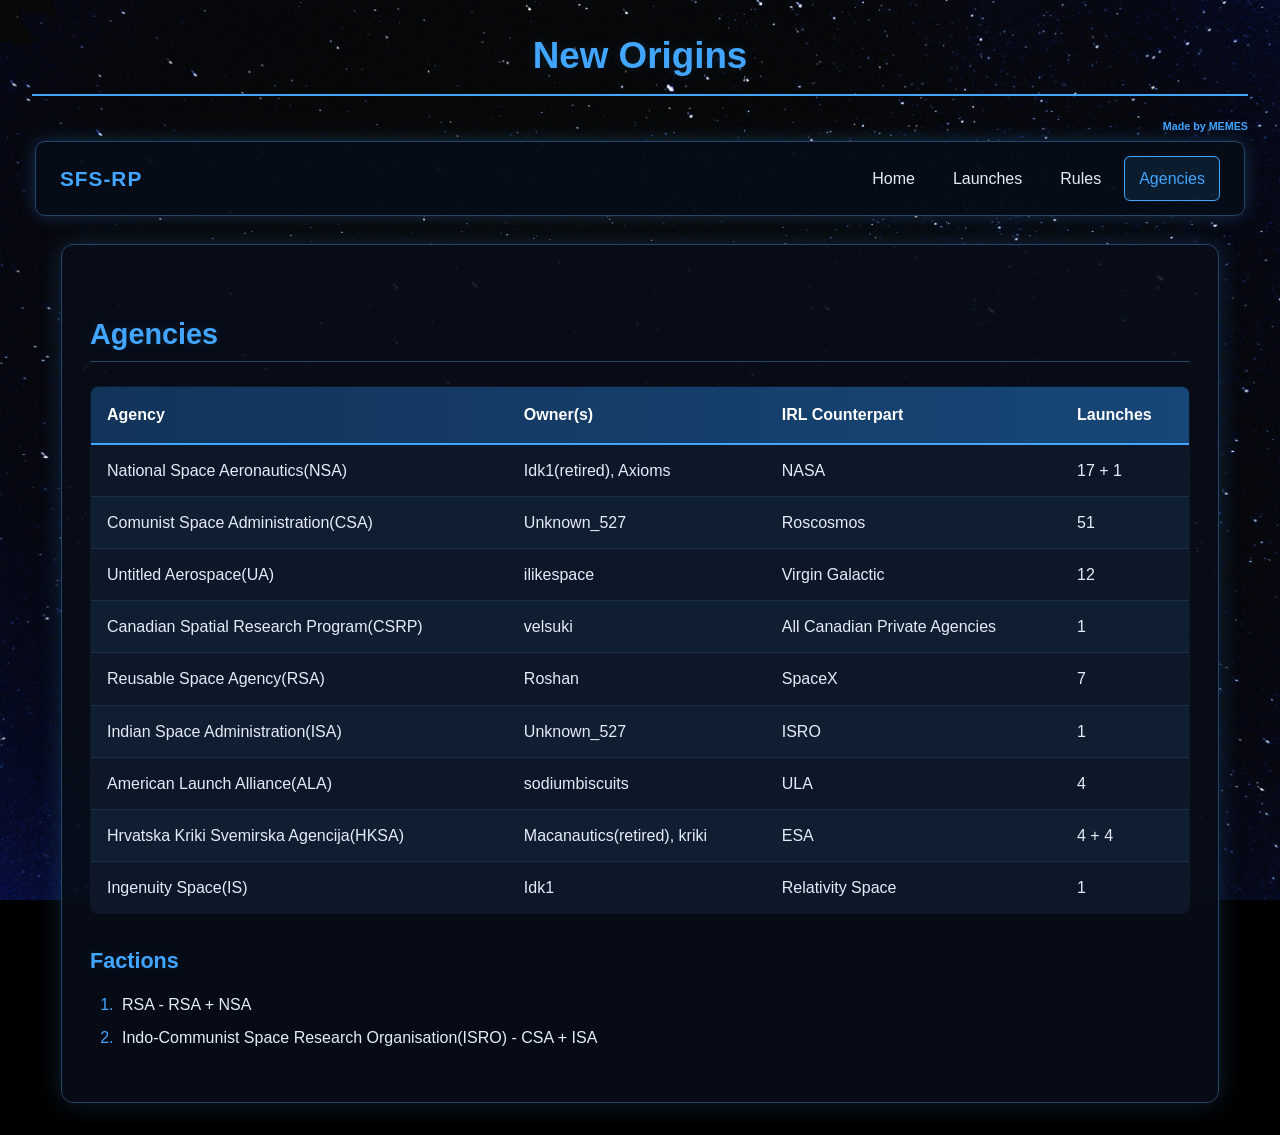
==== agencies.html @ aea8ab82 "Fix formatting of RSA faction entry in agencies.html" ====
<!DOCTYPE html>
<html lang="en">
<head>
  <meta charset="UTF-8">
  <meta name="viewport" content="width=device-width, initial-scale=1.0">
  <title>Agencies</title>
  <link rel="stylesheet" href="style.css">
</head>
<body>

  <header>
    <h1>New Origins</h1>
  </header>
  <h6 class="txtr">Made by MEMES</h6>
    <nav class="navbar">
        <a href="https://sfs-rp.github.io/index.html" class="nav-brand">SFS-RP</a>
    
        <div class="nav-links">
            <a href="index.html" class="nav-link">Home</a>
            <a href="launches.html" class="nav-link">Launches</a>
            <a href="rules.html" class="nav-link">Rules</a>
            <a href="agencies.html" class="nav-link active">Agencies</a>
        </div>
    </nav>
  <main>
    <h2>Agencies</h2>

    
      <table>
        <thead>
            <tr>
                <th>Agency</th>
                <th>Owner(s)</th>
                <th>IRL Counterpart</th>
                <th>Launches</th>
            </tr>
        </thead>
        <tbody>
            <tr>
                <td>National Space Aeronautics(NSA)</td>
                <td>Idk1(retired), Axioms</td>
                <td>NASA</td>
                <td>17 + 1</td>
            </tr>
            <tr>
                <td>Comunist Space Administration(CSA)</td>
                <td>Unknown_527</td>
                <td>Roscosmos</td>
                <td>51</td>
            </tr>
            <tr>
                <td>Untitled Aerospace(UA)</td>
                <td>ilikespace</td>
                <td>Virgin Galactic</td>
                <td>12</td>
            </tr>
            <tr>
                <td>Canadian Spatial Research Program(CSRP)</td>
                <td>velsuki</td>
                <td>All Canadian Private Agencies</td>
                <td>1</td>
            </tr>
            <tr>
                <td>Reusable Space Agency(RSA)</td>
                <td>Roshan</td>
                <td>SpaceX</td>
                <td>7</td>
            </tr>
            <tr>
                <td>Indian Space Administration(ISA)</td>
                <td>Unknown_527</td>
                <td>ISRO</td>
                <td>1</td>
            </tr>
            <tr>
                <td>American Launch Alliance(ALA)</td>
                <td>sodiumbiscuits</td>
                <td>ULA</td>
                <td>4</td>
            </tr>
            <tr>
                <td>Hrvatska Kriki Svemirska Agencija(HKSA)</td>
                <td>Macanautics(retired), kriki</td>
                <td>ESA</td>
                <td>4 + 4</td>
            </tr>
            <tr>
                <td>Ingenuity Space(IS)</td>
                <td>Idk1</td>
                <td>Relativity Space</td>
                <td>1</td>
            </tr>
        </tbody>
    </table>
    <h3>Factions</h3>
    <ol>
      <li>RSA - RSA + NSA</li>
      <li>Indo-Communist Space Research Organisation(ISRO) - CSA + ISA</li>
    </ol>
  </main>


  </body>
</html>
---- style.css ----
:root {
    --bg-main: #070d18;
    --bg-panel: #0d1728;
    --bg-panel-light: #13233a;
    --border-color: #24466b;
    --accent-blue: #42a5ff;
    --accent-glow: rgba(66, 165, 255, 0.25);
    --text-main: #e3edf8;
    --text-muted: #9aafc9;
    --table-alt: #101e31;
}

/* Page */

body {
    margin: 0;
    padding: 32px;
    min-height: 100vh;
    box-sizing: border-box;

    background-color: #000;
    background-image: url("images/background.jpg");
    background-repeat: repeat;
    background-position: center top;
    background-attachment: fixed;
    background-size: cover;

    color: var(--text-main);
    font-family: "Segoe UI", Arial, sans-serif;
    font-size: 16px;
    line-height: 1.7;
}

/*Just keeping for the fun!*/
/*body {
    margin: 0;
    padding: 32px;
    background:
        radial-gradient(
            ellipse at top,
            #142b49 0%,
            var(--bg-main) 65%
        );
    background-attachment: fixed;
    color: var(--text-main);
    font-family: "Segoe UI", Arial, sans-serif;
    font-size: 16px;
    line-height: 1.7;
}*/
/*main,
.container {
    max-width: 1100px;
    margin: 0 auto;
    padding: 28px;
    background: rgba(13, 23, 40, 0.92);
    border: 1px solid var(--border-color);
    border-radius: 12px;
    box-shadow: 0 0 24px var(--accent-glow);
}*/

/* Main content area */

main,
.container {
    max-width: 1100px;
    margin: 0 auto;
    padding: 28px;

    background: rgba(7, 13, 24, 0.88);
    border: 1px solid #24466b;
    border-radius: 12px;

    box-shadow: 0 0 24px rgba(66, 165, 255, 0.2);
}

/* Headers */
h1, h2, h3, h4, h5, h6 {
    color: var(--accent-blue);
    line-height: 1.3;
    font-weight: 600;
    margin-top: 1.5em;
    margin-bottom: 0.65em;
    text-shadow: 0 0 12px rgba(66, 165, 255, 0.15);
}

h1 {
    margin-top: 0;
    padding-bottom: 14px;
    border-bottom: 2px solid var(--accent-blue);
    font-size: 2.3rem;
    text-align: center;
}

h2 {
    padding-bottom: 8px;
    border-bottom: 1px solid var(--border-color);
    font-size: 1.8rem;
}

h3 {
    font-size: 1.35rem;
}

/* Paragraphs */
p {
    margin: 0 0 1.2em;
    color: var(--text-main);
}

strong, b {
    color: #ffffff;
}

small, .muted {
    color: var(--text-muted);
}

/* Links */
a {
    color: var(--accent-blue);
    text-decoration: none;
    transition: color 0.2s, text-shadow 0.2s;
}

a:hover {
    color: #91ceff;
    text-decoration: underline;
    text-shadow: 0 0 8px var(--accent-glow);
}

/* Tables */
table {
    width: 100%;
    margin: 24px 0;
    border-collapse: collapse;
    background: var(--bg-panel);
    border: 1px solid var(--border-color);
    border-radius: 8px;
    overflow: hidden;
}

thead {
    background: linear-gradient(
        90deg,
        #12345a,
        #174777
    );
}

th {
    padding: 14px 16px;
    color: #ffffff;
    font-weight: 600;
    text-align: left;
    border-bottom: 2px solid var(--accent-blue);
}

td {
    padding: 12px 16px;
    border-bottom: 1px solid #1c3048;
    color: var(--text-main);
}

tbody tr:nth-child(even) {
    background: var(--table-alt);
}

tbody tr:hover {
    background: #18304b;
}

tbody tr:last-child td {
    border-bottom: none;
}

/* Lists */
ul, ol {
    padding-left: 28px;
    margin-bottom: 1.4em;
}

li {
    padding-left: 4px;
    margin-bottom: 6px;
}

li::marker {
    color: var(--accent-blue);
}

/* Horizontal separators */
hr {
    border: none;
    height: 1px;
    margin: 28px 0;
    background: linear-gradient(
        90deg,
        transparent,
        var(--accent-blue),
        transparent
    );
}

/* Quotes */
blockquote {
    margin: 24px 0;
    padding: 16px 20px;
    background: var(--bg-panel-light);
    border-left: 3px solid var(--accent-blue);
    color: var(--text-muted);
    border-radius: 0 6px 6px 0;
}

/* Code */
code, pre {
    font-family: Consolas, "Courier New", monospace;
}

code {
    padding: 2px 6px;
    background: #14243a;
    color: #8ecbff;
    border-radius: 4px;
}

pre {
    padding: 18px;
    overflow-x: auto;
    background: #060b13;
    border: 1px solid var(--border-color);
    border-radius: 8px;
    color: #b8d9fa;
}

/* Images, if used in the HTML */
img {
    max-width: 100%;
    height: auto;
    border-radius: 6px;
}

/* Custom Classes */
    .txtr {
        text-align: right;
    }
    .txtc {
        text-align: center;
    }
    .txtl {
        text-align: left
    }

    /* Buttons */
.btn {
    display: inline-block;
    padding: 10px 20px;
    background: linear-gradient(135deg, #12345a, #174777);
    color: #ffffff;
    border: 1px solid #42a5ff;
    border-radius: 6px;
    font-family: inherit;
    font-size: 15px;
    font-weight: 600;
    text-align: center;
    text-decoration: none;
    cursor: pointer;
    transition: all 0.2s ease;
    box-shadow: 0 0 8px rgba(66, 165, 255, 0.12);
}

.btn:hover {
    background: linear-gradient(135deg, #174777, #2165a3);
    box-shadow: 0 0 14px rgba(66, 165, 255, 0.35);
    transform: translateY(-1px);
}

.btn:active {
    transform: translateY(1px);
    box-shadow: 0 0 4px rgba(66, 165, 255, 0.2);
}

.btn:focus-visible {
    outline: 2px solid #91ceff;
    outline-offset: 3px;
}

.btn:disabled,
.btn.disabled {
    opacity: 0.45;
    cursor: not-allowed;
    transform: none;
    box-shadow: none;
}

/* Button Variants */
.btn-secondary {
    background: #101e31;
    border-color: #45617f;
}

.btn-secondary:hover {
    background: #1a3049;
}

.btn-danger {
    background: linear-gradient(135deg, #511c2b, #7d2638);
    border-color: #ff6178;
}

.btn-danger:hover {
    background: linear-gradient(135deg, #762638, #a52e45);
}

.btn-success {
    background: linear-gradient(135deg, #104435, #17644b);
    border-color: #45d6a0;
}

.btn-success:hover {
    background: linear-gradient(135deg, #17644b, #218363);
}


/* Navigation Bar */
.navbar {
    display: flex;
    align-items: center;
    justify-content: space-between;
    gap: 20px;

    max-width: 1160px;
    margin: 0 auto 28px;
    padding: 14px 24px;

    background: rgba(7, 13, 24, 0.94);
    border: 1px solid var(--border-color);
    border-radius: 10px;
    box-shadow: 0 0 18px var(--accent-glow);
}

/* Site name */
.nav-brand {
    color: var(--accent-blue);
    font-size: 1.3rem;
    font-weight: 700;
    letter-spacing: 1px;
    text-decoration: none;
    white-space: nowrap;
}

.nav-brand:hover {
    color: #91ceff;
    text-decoration: none;
}

/* Navigation links */
.nav-links {
    display: flex;
    align-items: center;
    gap: 8px;
    flex-wrap: wrap;
}

.nav-link {
    display: inline-block;
    padding: 8px 14px;

    color: var(--text-main);
    border: 1px solid transparent;
    border-radius: 6px;

    text-decoration: none;
    transition: 0.2s ease;
}

.nav-link:hover {
    color: #ffffff;
    background: var(--bg-panel-light);
    border-color: var(--border-color);
    text-decoration: none;
}

/* Current page */
.nav-link.active {
    color: var(--accent-blue);
    background: rgba(66, 165, 255, 0.10);
    border-color: var(--accent-blue);
}

/* Mobile layout */
@media (max-width: 700px) {
    body {
        padding: 12px;
        font-size: 15px;
    }

    main, .container {
        padding: 16px;
    }

    h1 {
        font-size: 1.8rem;
    }

    h2 {
        font-size: 1.45rem;
    }

    /* Allow wide tables to scroll */
    table {
        display: block;
        overflow-x: auto;
        white-space: nowrap;
    }

    th, td {
        padding: 10px 12px;
    }
    

}
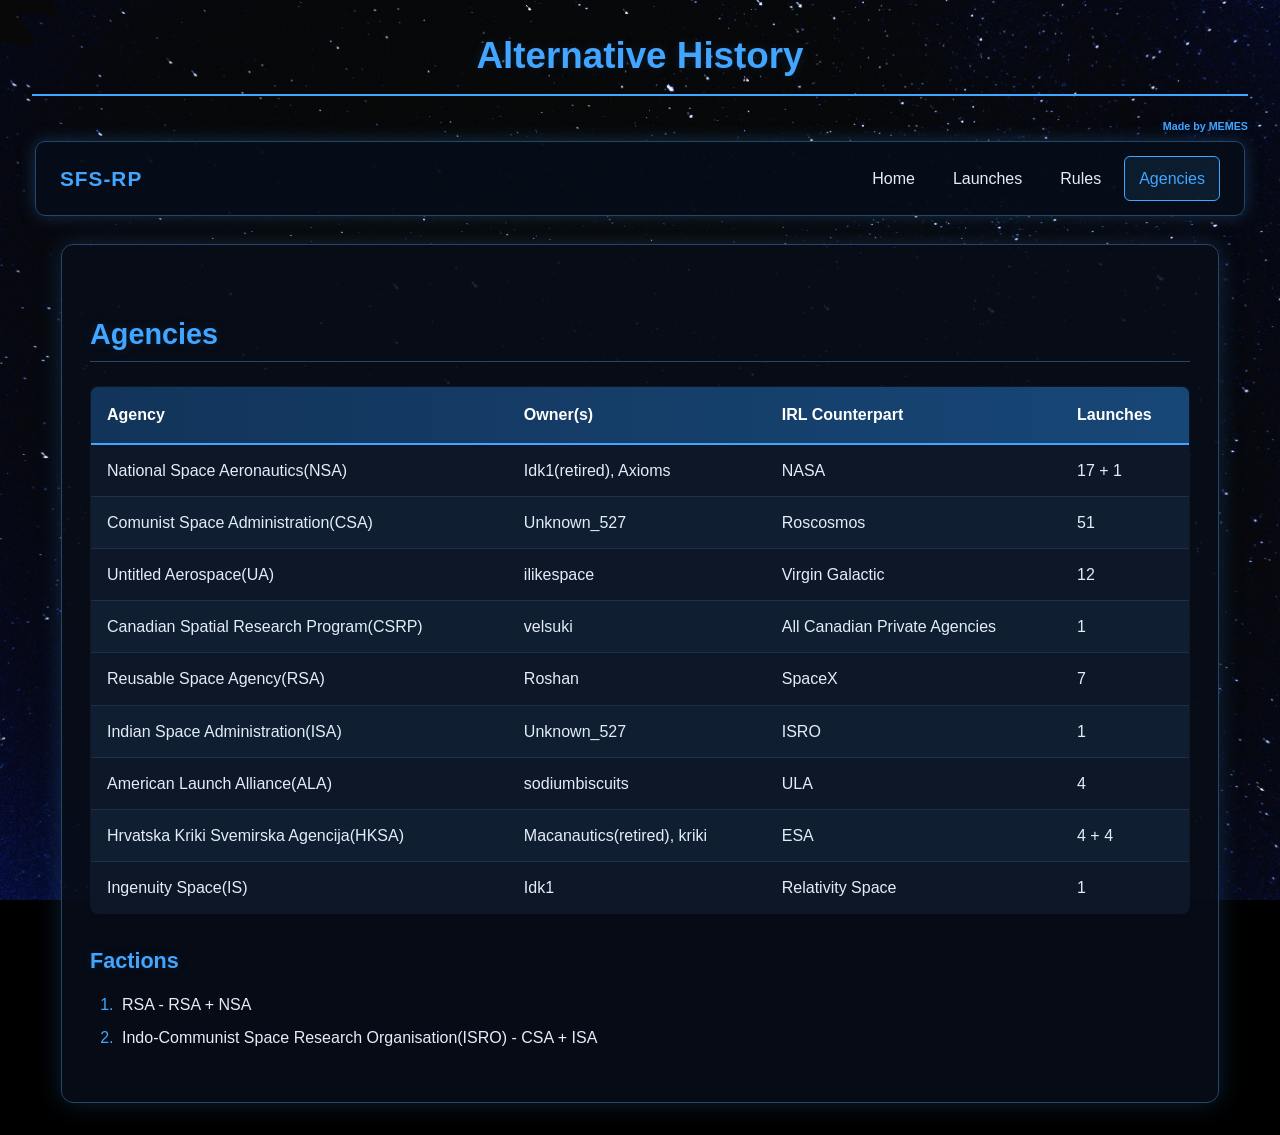
==== commit 7f88bb13: "Change header title from 'New Origins' to 'Alternative History'" ====
--- a/agencies.html
+++ b/agencies.html
@@ -9,7 +9,7 @@
 <body>
 
   <header>
-    <h1>New Origins</h1>
+    <h1>Alternative History</h1>
   </header>
   <h6 class="txtr">Made by MEMES</h6>
     <nav class="navbar">
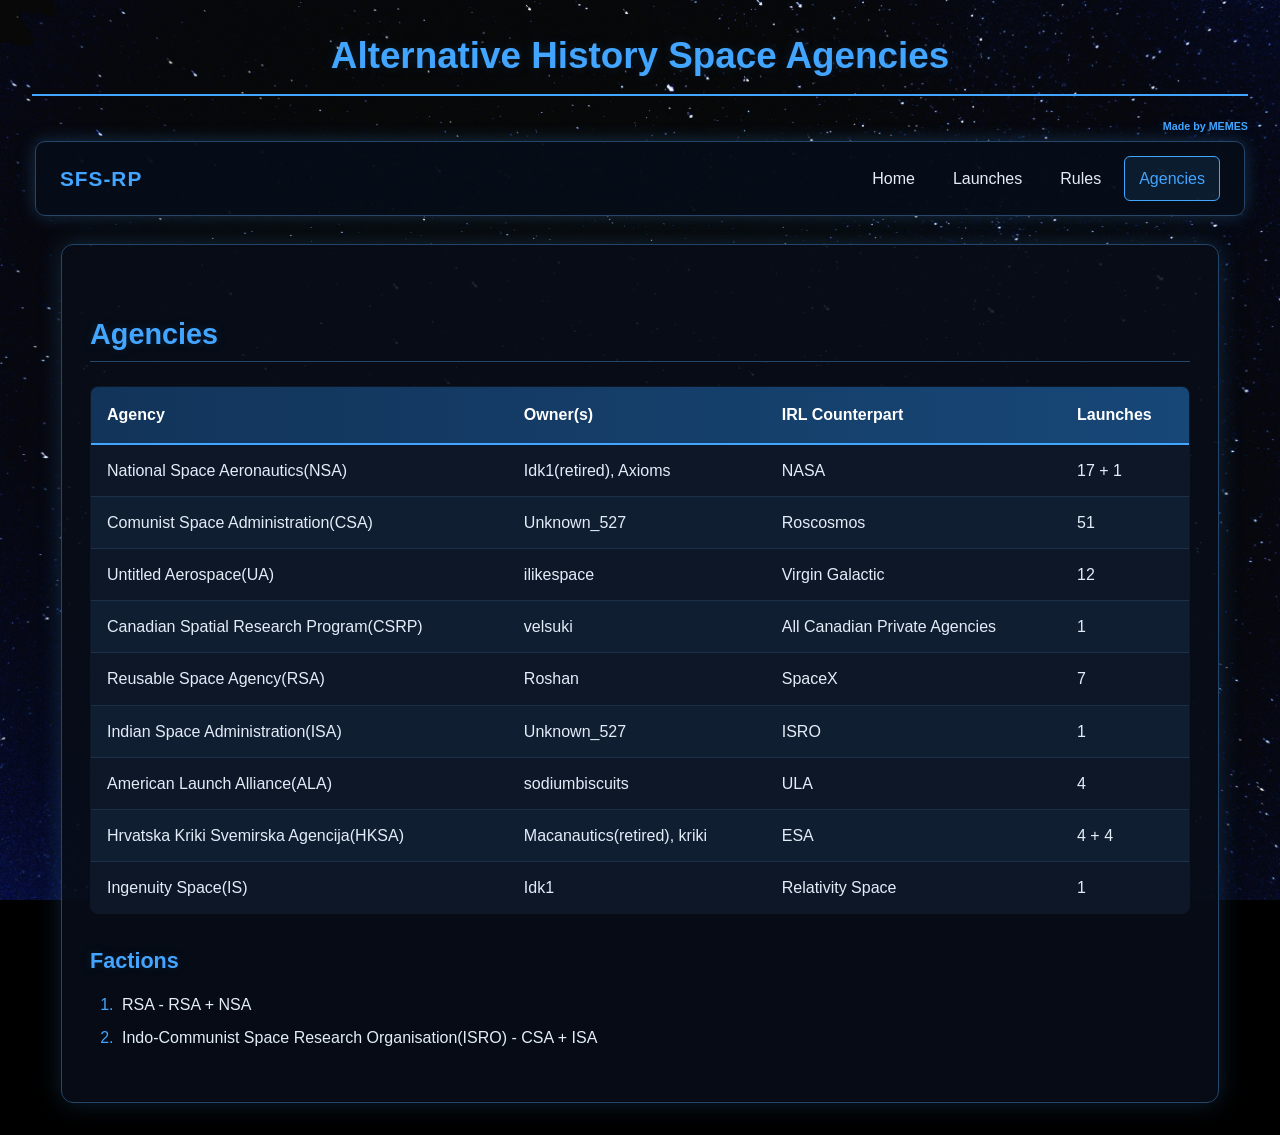
==== commit fe8eb80e: "Update header title for agencies page" ====
--- a/agencies.html
+++ b/agencies.html
@@ -9,7 +9,7 @@
 <body>
 
   <header>
-    <h1>Alternative History</h1>
+    <h1>Alternative History Space Agencies</h1>
   </header>
   <h6 class="txtr">Made by MEMES</h6>
     <nav class="navbar">
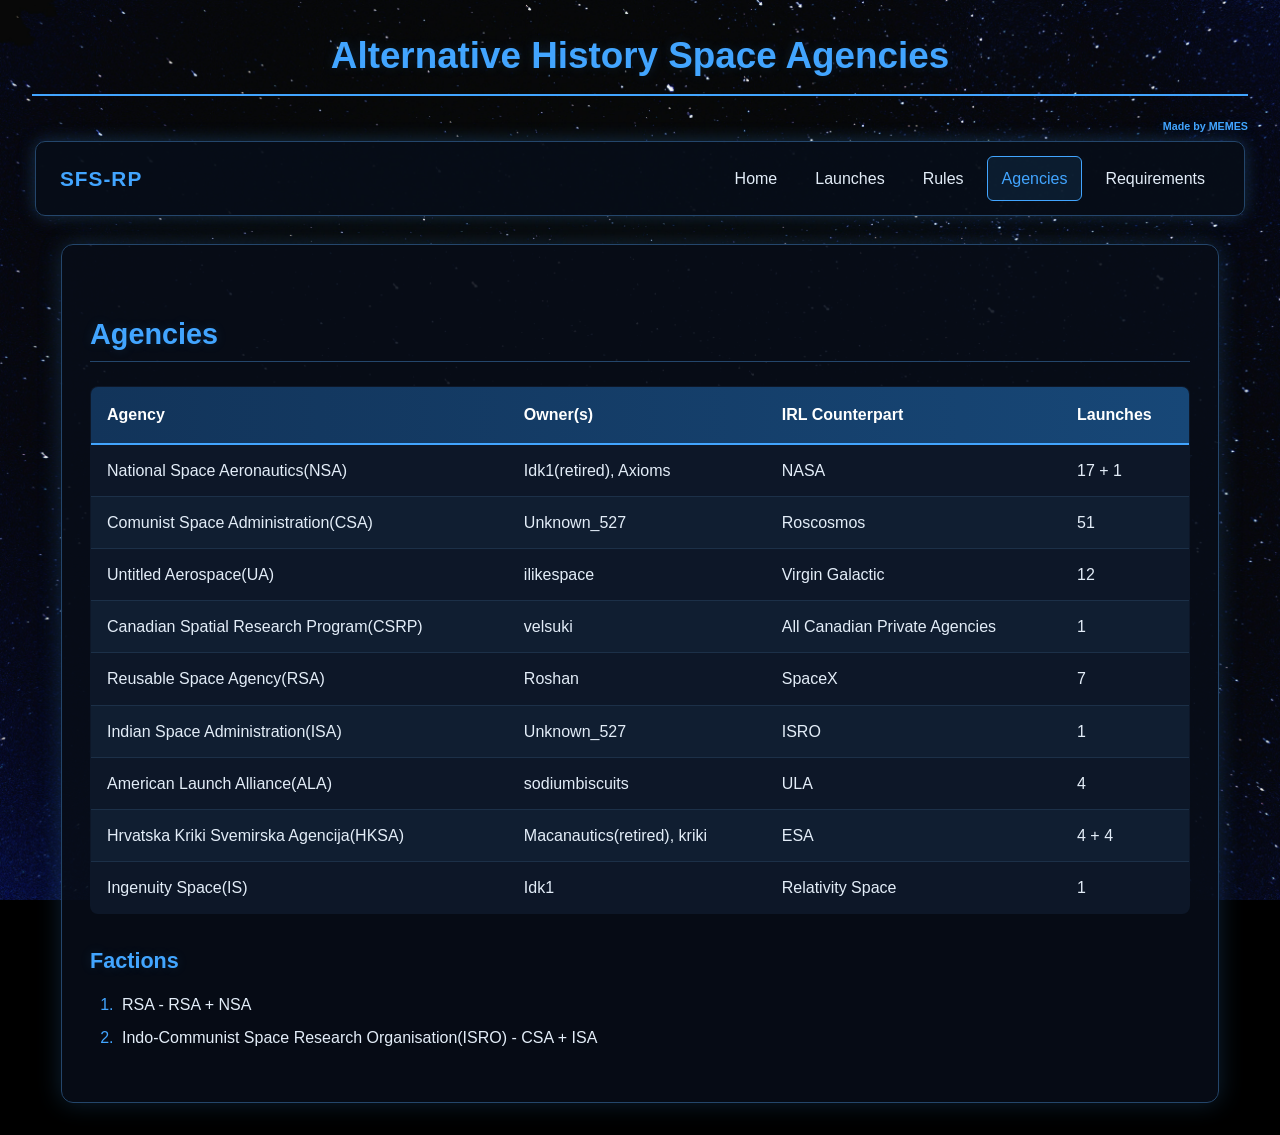
==== commit b1e14ebd: "Add 'Requirements' link to agencies.html navigation" ====
--- a/agencies.html
+++ b/agencies.html
@@ -20,6 +20,7 @@
             <a href="launches.html" class="nav-link">Launches</a>
             <a href="rules.html" class="nav-link">Rules</a>
             <a href="agencies.html" class="nav-link active">Agencies</a>
+            <a href="downloads.html" class="nav-link">Requirements</a>
         </div>
     </nav>
   <main>
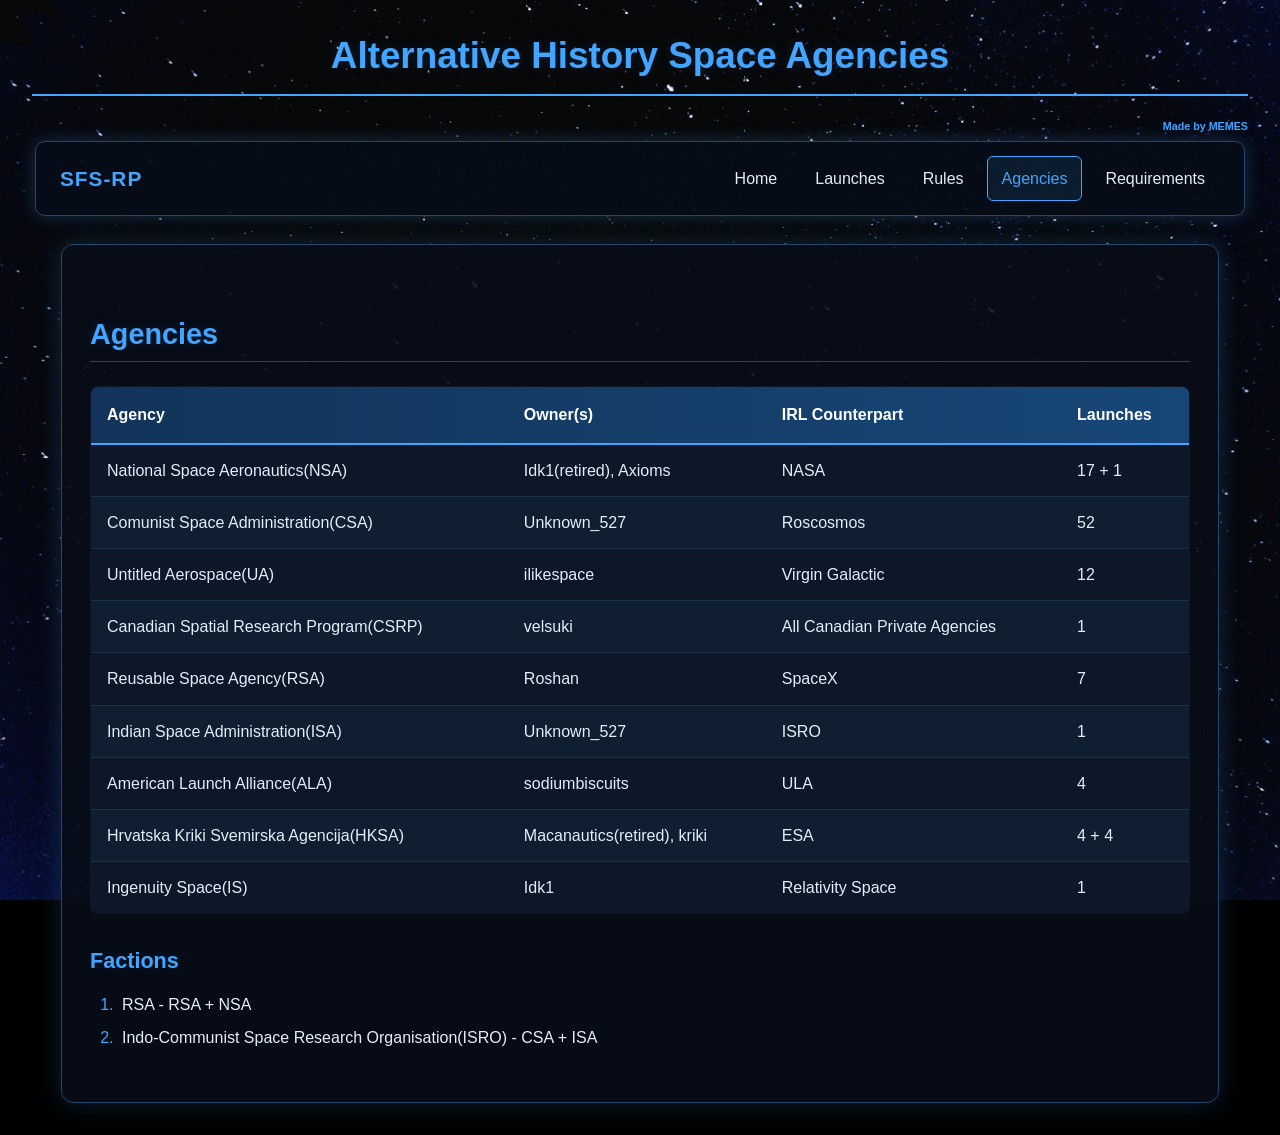
==== commit edfa4641: "Update CSA entry to change value from 51 to 52" ====
--- a/agencies.html
+++ b/agencies.html
@@ -47,7 +47,7 @@
                 <td>Comunist Space Administration(CSA)</td>
                 <td>Unknown_527</td>
                 <td>Roscosmos</td>
-                <td>51</td>
+                <td>52</td>
             </tr>
             <tr>
                 <td>Untitled Aerospace(UA)</td>
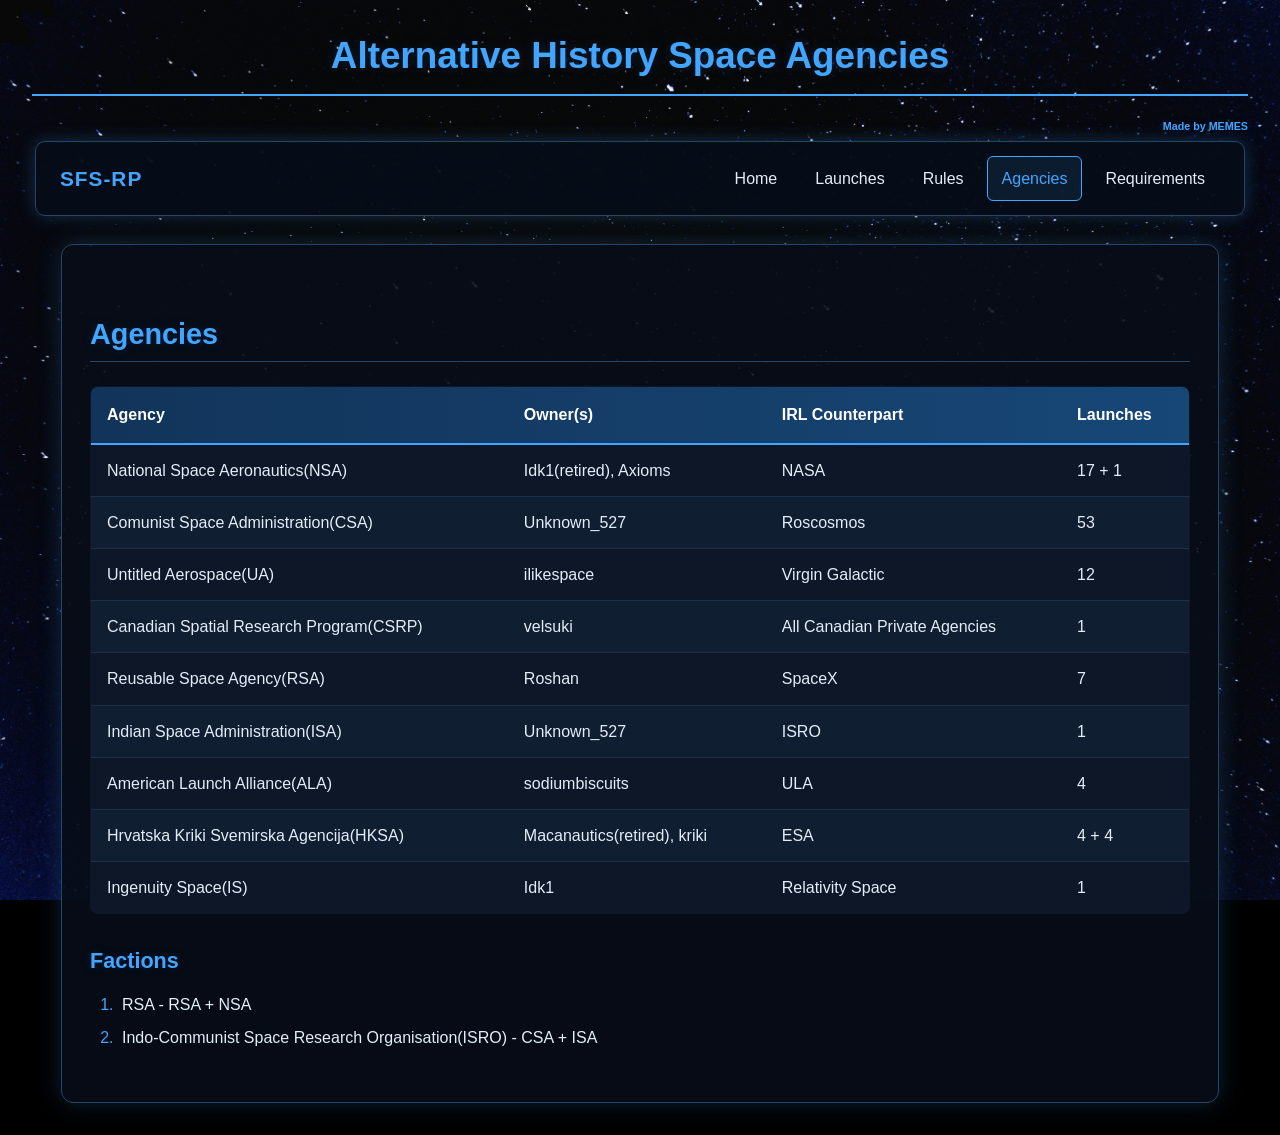
==== commit 97e9d9b1: "Update CSA entry to reflect new value" ====
--- a/agencies.html
+++ b/agencies.html
@@ -47,7 +47,7 @@
                 <td>Comunist Space Administration(CSA)</td>
                 <td>Unknown_527</td>
                 <td>Roscosmos</td>
-                <td>52</td>
+                <td>53</td>
             </tr>
             <tr>
                 <td>Untitled Aerospace(UA)</td>
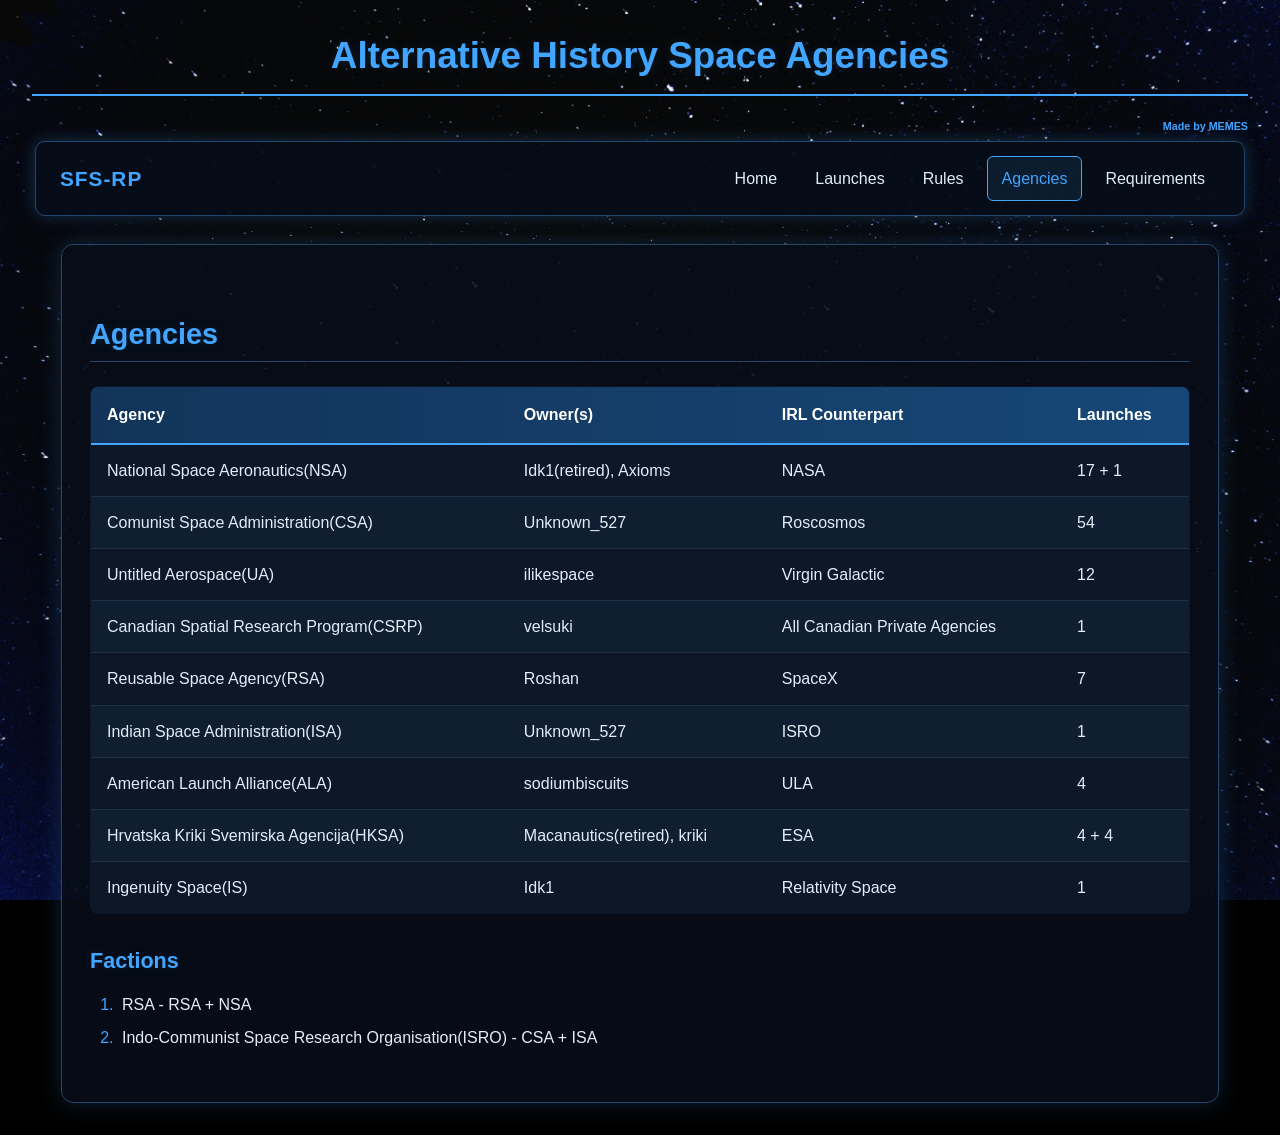
==== commit d2f5925e: "Update CSA entry from 53 to 54" ====
--- a/agencies.html
+++ b/agencies.html
@@ -47,7 +47,7 @@
                 <td>Comunist Space Administration(CSA)</td>
                 <td>Unknown_527</td>
                 <td>Roscosmos</td>
-                <td>53</td>
+                <td>54</td>
             </tr>
             <tr>
                 <td>Untitled Aerospace(UA)</td>
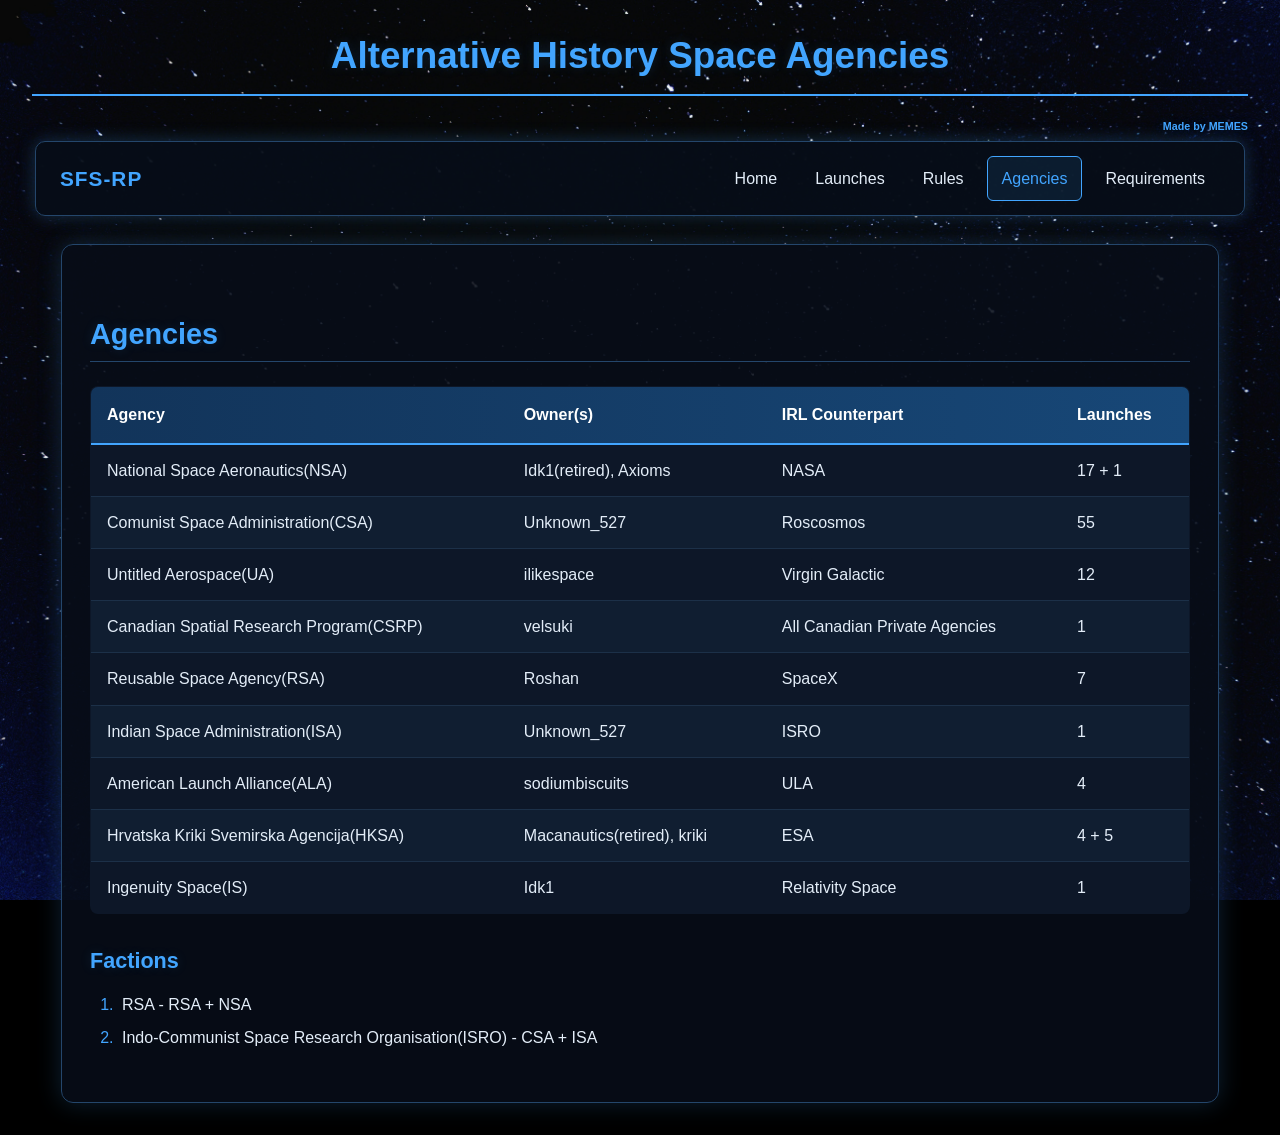
==== commit 1cfdba2e: "Update numerical values in agencies table" ====
--- a/agencies.html
+++ b/agencies.html
@@ -47,7 +47,7 @@
                 <td>Comunist Space Administration(CSA)</td>
                 <td>Unknown_527</td>
                 <td>Roscosmos</td>
-                <td>54</td>
+                <td>55</td>
             </tr>
             <tr>
                 <td>Untitled Aerospace(UA)</td>
@@ -83,7 +83,7 @@
                 <td>Hrvatska Kriki Svemirska Agencija(HKSA)</td>
                 <td>Macanautics(retired), kriki</td>
                 <td>ESA</td>
-                <td>4 + 4</td>
+                <td>4 + 5</td>
             </tr>
             <tr>
                 <td>Ingenuity Space(IS)</td>
